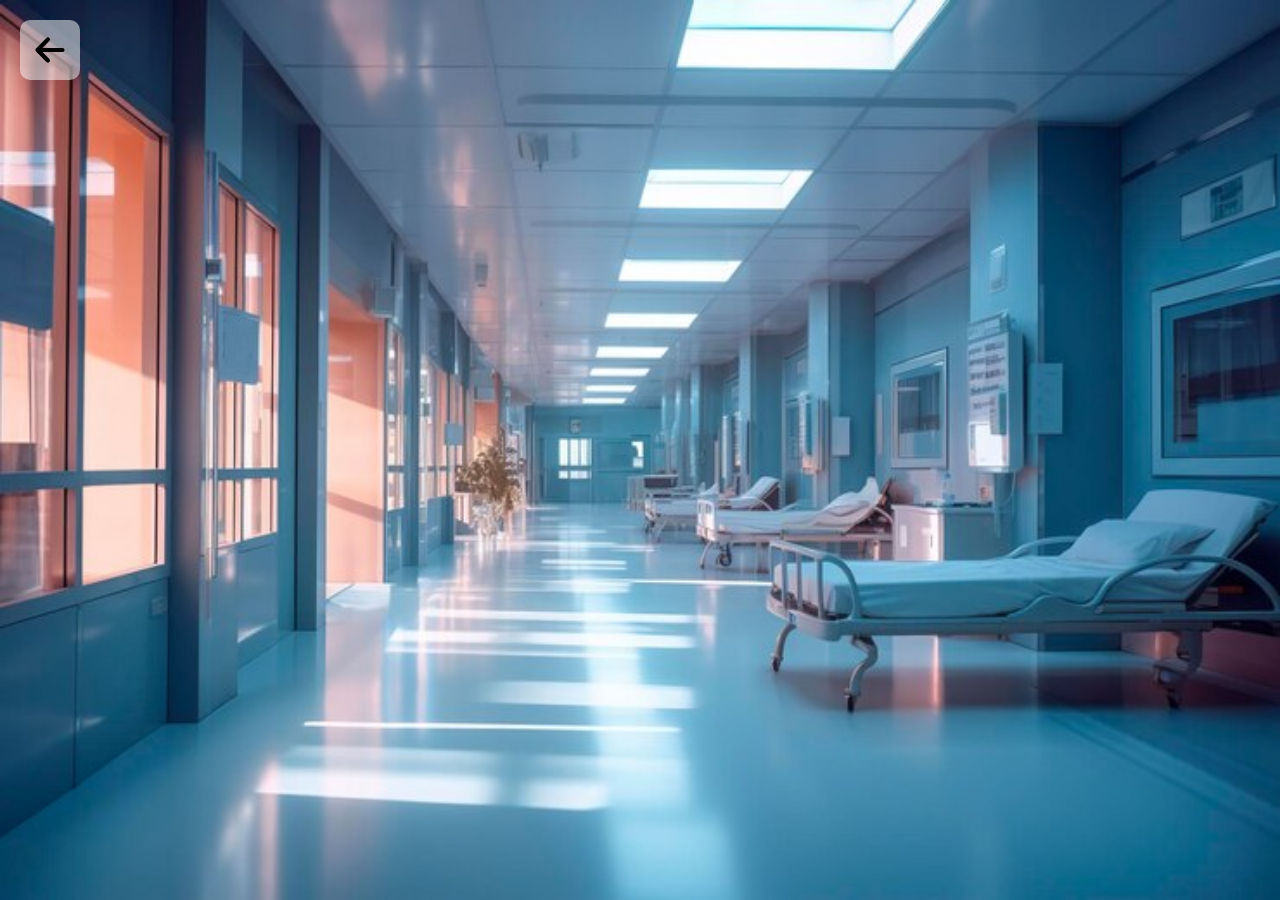
==== add_doador.html @ 89ba75b4 "adicionando páginas" ====
<!DOCTYPE html>
<html>
<head>
    <meta charset="UTF-8">
    <title>Adicionar Doador</title>
    <link rel="stylesheet" type="text/css" href="styles.css">
</head>
    <style>
        *{
            margin: 0;
            padding: 0;
            box-sizing: 0;
         }
         body
         {
            width: 100vw;
            height: 100vh;
            background-image: url('Imagens/fundo.jpg');
            background-size: 100% 100%;
            background-repeat: no-repeat;
         }  
    </style>
<body>
    <div id="seta-voltar">
        <button> <img src="Imagens/left-arrow.svg" alt="left-arrow"></button>
    </div>

    
</body>
</html>
---- styles.css ----
h1 {
    color: #f0f0f0;
    
}
.container {
    display: flex;
    justify-content: center;
    align-items: center;
    height: 100vh;
}

#login-form {
    background: #f0f0f0;
    padding: 20px;
    border-radius: 10px;
    box-shadow: 0 0 10px rgba(0, 0, 0, 0.1);
}

label {
    display: block;
    margin-bottom: 5px;
}

input {
    width: 90%;
    padding: 10px;
    margin-bottom: 10px;
    border: 1px solid #ccc;
    border-radius: 10px;
}

button {
    background: #007bff;
    color: #fff;
    padding: 10px 20px;
    border: none;
    border-radius: 10px;
    cursor: pointer;
}

button:hover {
    background: #0056b3;
}

/*Telas com a opção voltar*/

#seta-voltar{
    display: flex;
}

#seta-voltar button{
    padding: 5px;
    background-color: rgba(255, 255, 255, 0.500);
    display: flex;
    margin-top: 20px;
    margin-left: 20px;
}

#seta-voltar button img{
    max-width: 50px;
}
/*Fim*/

/*Menu principal*/

#menu{
    display: grid;
    grid-template-columns:1fr 1fr 1fr;
    margin-top: 20px;
    margin-left: 30px;
    margin-right: 30px;

}
#menu div{
    display: flex;
    flex-direction: column;
    align-items: center;
}

#menu h2{
    color: white;
    padding: 10px;
}

#menu button{
    padding: 50px;
    background-color: rgba(255, 255, 255, 0.500);
    border-radius: 20px;
}
#menu img{
    max-width: 100px;
}
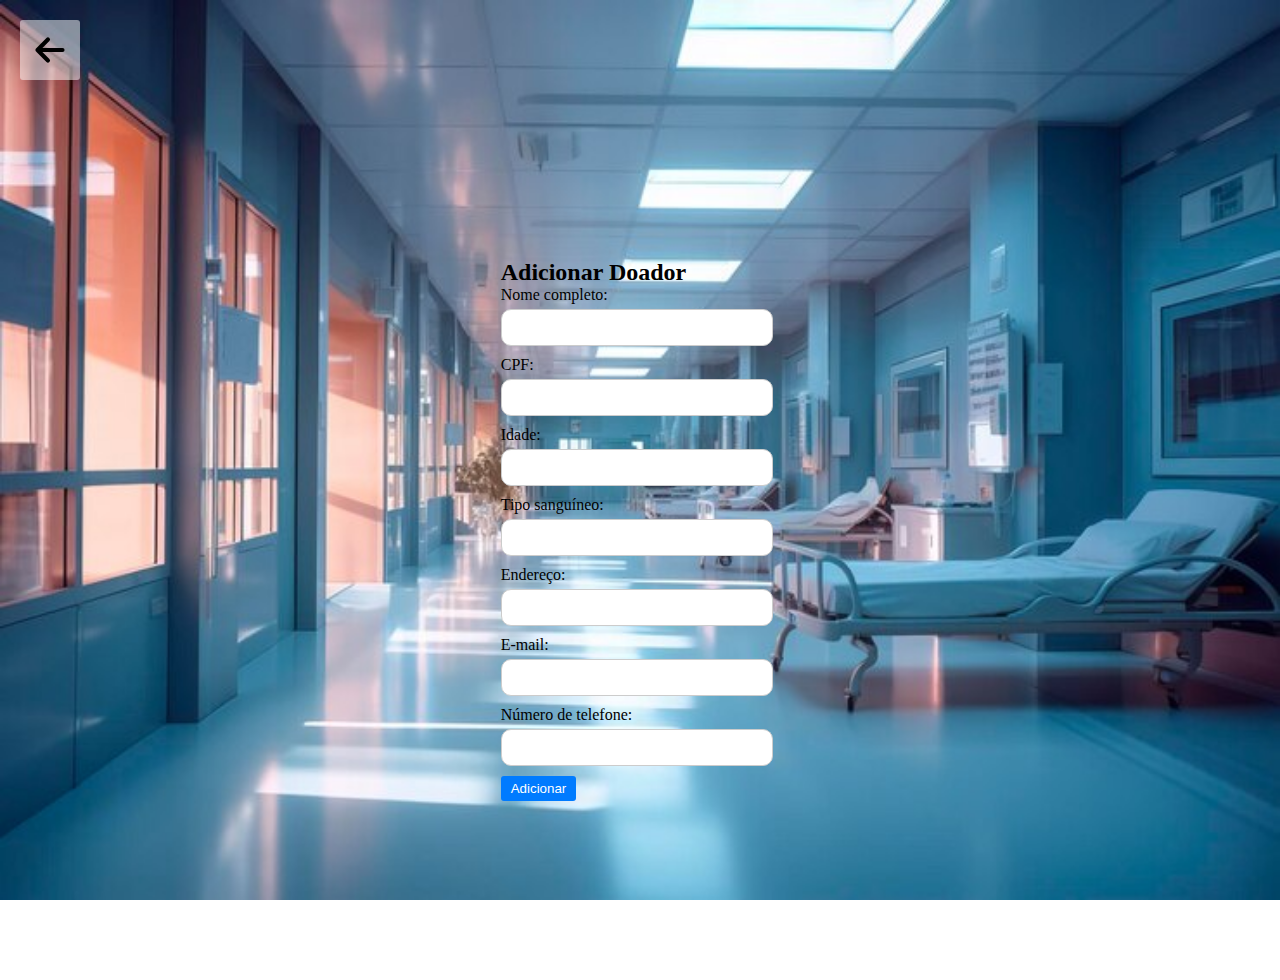
==== commit 39e2016a: "Novas telas" ====
--- a/add_doador.html
+++ b/add_doador.html
@@ -24,7 +24,35 @@
     <div id="seta-voltar">
         <button> <img src="Imagens/left-arrow.svg" alt="left-arrow"></button>
     </div>
+    <div class="container-add-fun">
 
+    <form id="doador-form">
+        <h2>Adicionar Doador</h2>
+
+        <label for="nome">Nome completo:</label>
+        <input type="text" class="input-field" id="nome" name="nome" required>
+
+        <label for="cpf">CPF:</label>
+        <input type="text" class="input-field" id="cpf" name="cpf" required>
+
+        <label for="idade">Idade:</label>
+        <input type="number" id="idade" name="idade" required>
+
+        <label for="tipo-sanguineo">Tipo sanguíneo:</label>
+        <input type="text" id="tipo-sanguineo" name="tipo-sanguineo" required>
     
+        <label for="endereco">Endereço:</label>
+        <input type="text" id="endereco" name="endereco" required>
+
+        <label for="email">E-mail:</label>
+        <input type="email" id="email" name="email" required>
+
+        <label for="telefone">Número de telefone:</label>
+        <input type="tel" id="telefone" name="telefone" required>
+
+        <button type="submit">Adicionar</button>
+    </form>
+    </div>
+
 </body>
 </html>
--- a/styles.css
+++ b/styles.css
@@ -1,6 +1,5 @@
 h1 {
     color: #f0f0f0;
-    
 }
 .container {
     display: flex;
@@ -89,4 +88,67 @@
 }
 #menu img{
     max-width: 100px;
-}+}
+
+/*add funcionario e doador*/
+
+.container-add-fun{
+    display: flex;
+    justify-content: center;
+    align-items: center;
+    height: 100vh;
+}
+
+#funcionario-form{
+padding: 40px;
+border-radius: 20px;
+width: 90%;
+box-shadow: 0 0 10px rgba(0, 0, 0, 0.1);
+}
+
+.input-field {
+    display: inline-block;
+    margin-right: 10px;
+}
+
+/*pesquisar funcionario*/
+
+.pesquisa-fun {
+    text-align: center;
+    margin-top: 40px;
+}
+
+#search-input {
+    margin: 20px;
+    padding: 6px;
+    width: 400px;
+    border: 1px solid #ccc;
+    border-radius: 3px;
+}
+
+button {
+    padding: 5px 10px;
+    background: #007bff;
+    color: #fff;
+    border: none;
+    border-radius: 3px;
+    cursor: pointer;
+}
+
+.results {
+    margin-top: 20px;
+    text-align: center;
+}
+
+#search-results {
+    list-style: none;
+    padding: 0;
+}
+
+#search-results li {
+    margin: 5px 0;
+}
+
+
+
+
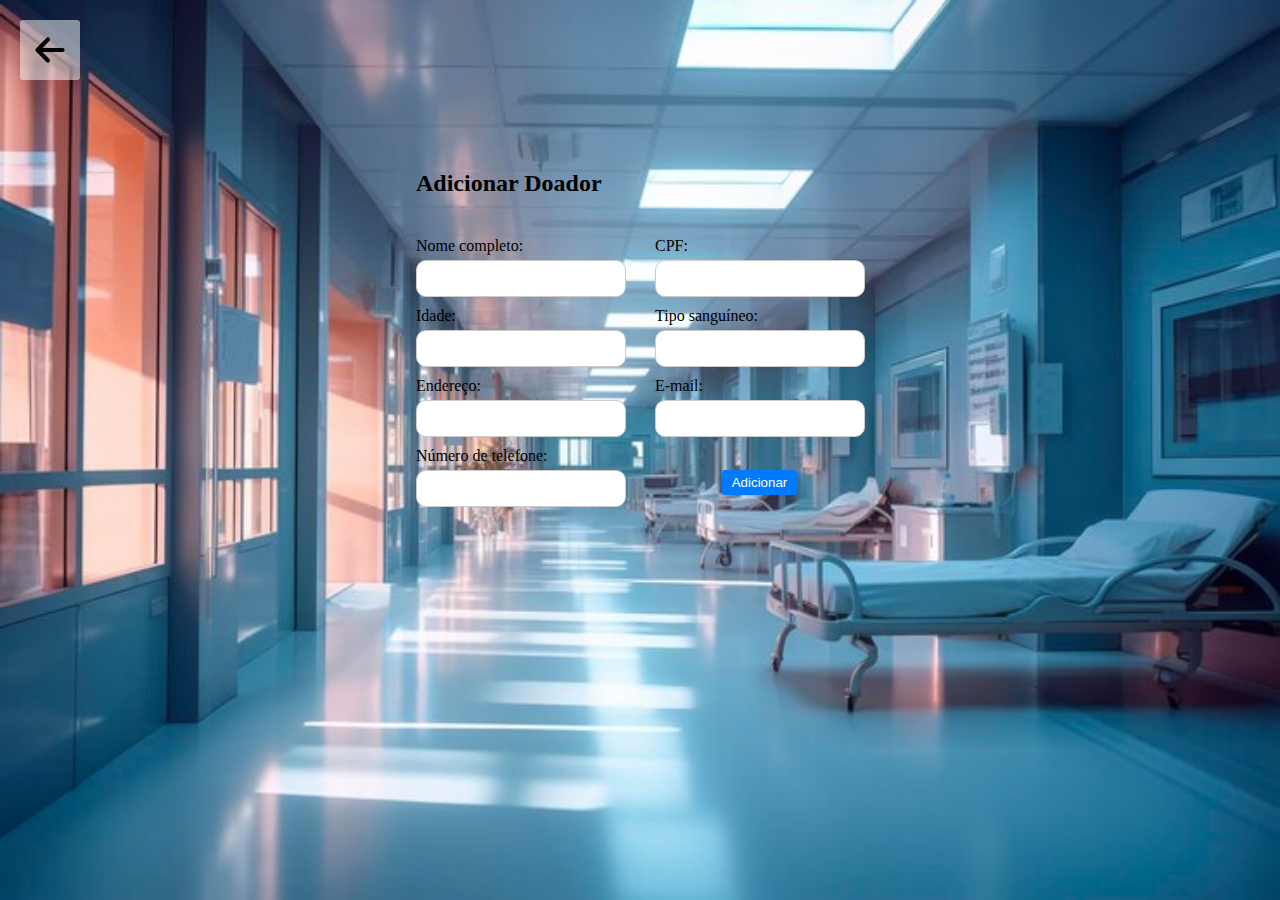
==== commit ab4b37b1: "Pequenas correções" ====
--- a/add_doador.html
+++ b/add_doador.html
@@ -1,58 +1,72 @@
 <!DOCTYPE html>
 <html>
+
 <head>
     <meta charset="UTF-8">
     <title>Adicionar Doador</title>
     <link rel="stylesheet" type="text/css" href="styles.css">
 </head>
-    <style>
-        *{
-            margin: 0;
-            padding: 0;
-            box-sizing: 0;
-         }
-         body
-         {
-            width: 100vw;
-            height: 100vh;
-            background-image: url('Imagens/fundo.jpg');
-            background-size: 100% 100%;
-            background-repeat: no-repeat;
-         }  
-    </style>
+<style>
+    * {
+        margin: 0;
+        padding: 0;
+        box-sizing: 0;
+    }
+
+    body {
+        width: 100vw;
+        height: 100vh;
+        background-image: url('Imagens/fundo.jpg');
+        background-size: 100% 100%;
+        background-repeat: no-repeat;
+    }
+</style>
+
 <body>
     <div id="seta-voltar">
         <button> <img src="Imagens/left-arrow.svg" alt="left-arrow"></button>
     </div>
     <div class="container-add-fun">
 
-    <form id="doador-form">
-        <h2>Adicionar Doador</h2>
+        <form id="doador-form">
+            <h2>Adicionar Doador</h2>
+            <div id="container-add-fun-inputs">
+                <div>
+                    <label for="nome">Nome completo:</label>
+                    <input type="text" class="input-field" id="nome" name="nome" required>
+                </div>
+                <div>
+                    <label for="cpf">CPF:</label>
+                    <input type="text" class="input-field" id="cpf" name="cpf" required>
+                </div>
 
-        <label for="nome">Nome completo:</label>
-        <input type="text" class="input-field" id="nome" name="nome" required>
+                <div>
+                    <label for="idade">Idade:</label>
+                    <input type="number" id="idade" name="idade" required>
+                </div>
+                <div>
+                    <label for="tipo-sanguineo">Tipo sanguíneo:</label>
+                    <input type="text" id="tipo-sanguineo" name="tipo-sanguineo" required>
+                </div>
+                <div>
+                    <label for="endereco">Endereço:</label>
+                    <input type="text" id="endereco" name="endereco" required>
+                </div>
+                <div>
+                <label for="email">E-mail:</label>
+                <input type="email" id="email" name="email" required>
+            </div>
+            <div>
+                <label for="telefone">Número de telefone:</label>
+                <input type="tel" id="telefone" name="telefone" required>
+            </div>
+            <button type="submit">Adicionar</button>
+            
+            </div>
 
-        <label for="cpf">CPF:</label>
-        <input type="text" class="input-field" id="cpf" name="cpf" required>
-
-        <label for="idade">Idade:</label>
-        <input type="number" id="idade" name="idade" required>
-
-        <label for="tipo-sanguineo">Tipo sanguíneo:</label>
-        <input type="text" id="tipo-sanguineo" name="tipo-sanguineo" required>
-    
-        <label for="endereco">Endereço:</label>
-        <input type="text" id="endereco" name="endereco" required>
-
-        <label for="email">E-mail:</label>
-        <input type="email" id="email" name="email" required>
-
-        <label for="telefone">Número de telefone:</label>
-        <input type="tel" id="telefone" name="telefone" required>
-
-        <button type="submit">Adicionar</button>
-    </form>
+        </form>
     </div>
 
 </body>
-</html>
+
+</html>--- a/styles.css
+++ b/styles.css
@@ -5,7 +5,7 @@
     display: flex;
     justify-content: center;
     align-items: center;
-    height: 100vh;
+    height: 80vh;
 }
 
 #login-form {
@@ -93,10 +93,18 @@
 /*add funcionario e doador*/
 
 .container-add-fun{
-    display: flex;
-    justify-content: center;
-    align-items: center;
-    height: 100vh;
+   display: grid;
+   place-content: center;
+   margin-top: 90px;
+
+}
+
+#container-add-fun-inputs{
+    display: grid;
+    grid-template-columns: 1fr 1fr;
+    margin-top: 40px;
+    column-gap: 30px;
+
 }
 
 #funcionario-form{
@@ -127,6 +135,8 @@
 }
 
 button {
+    justify-self:center;
+    align-self: center;
     padding: 5px 10px;
     background: #007bff;
     color: #fff;
